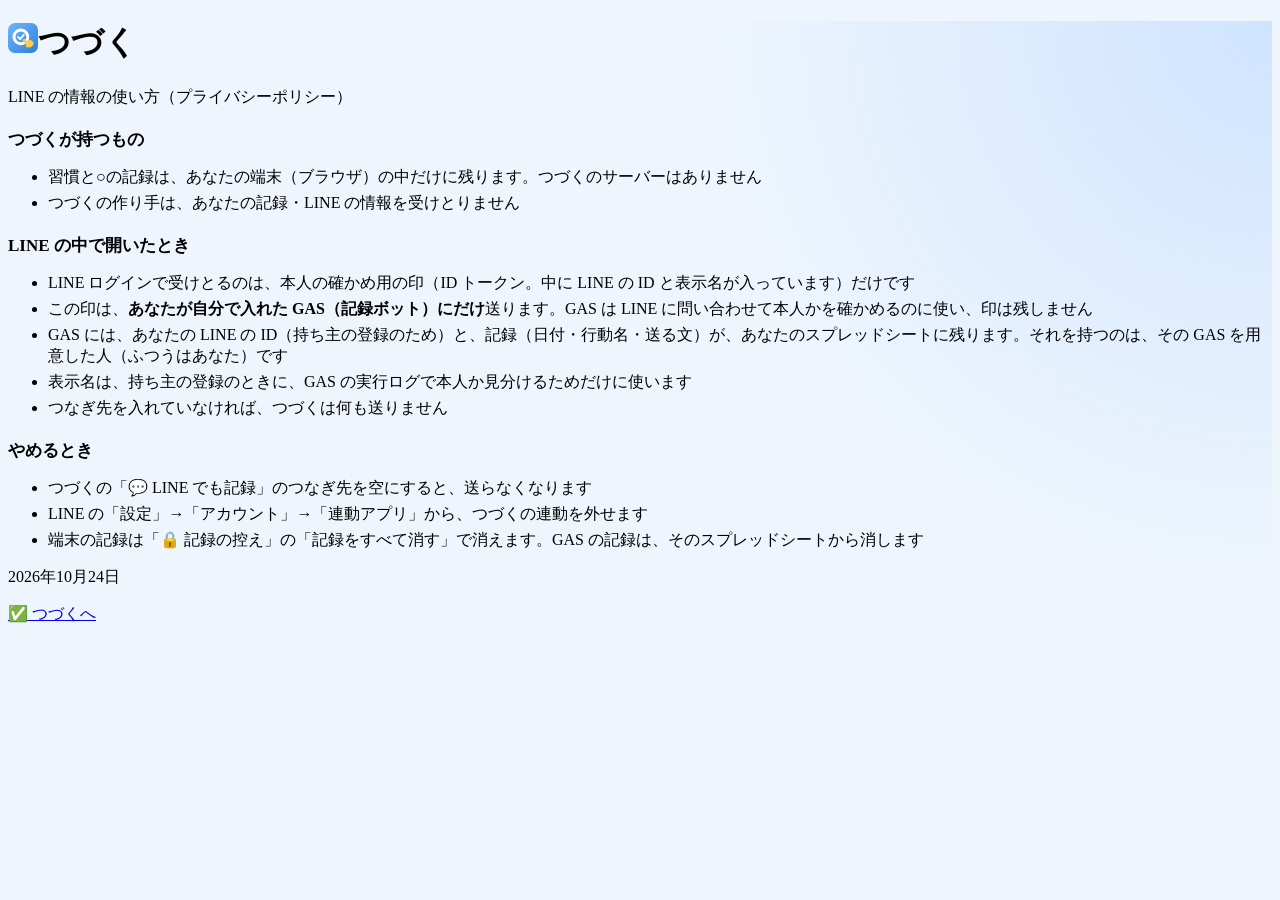
==== privacy.html @ 5b1a9382 "つなぐ GAS を自分で決められるように：LINE の中で開いたとき、「💬 LINE でも記録」に自分の記録ボット（GAS）の URL を入れると、そこに○を記録する（公開のつづくには、だれの URL" ====
<!DOCTYPE html>
<html lang="ja" data-ls-dark="auto">
<head>
<meta charset="UTF-8">
<meta name="viewport" content="width=device-width, initial-scale=1, viewport-fit=cover">
<title>つづく｜LINE の情報の使い方</title>
<link rel="icon" href="icon.svg" type="image/svg+xml">
<link rel="stylesheet" href="https://katsuan.github.io/line-share/shared/ui.css">
<link rel="stylesheet" href="style.css?v=202610242000">
<style>.doc h2 { margin: 1.2em 0 .4em; font-size: 17px; } .doc li { margin: .3em 0; }</style>
</head>
<body>
<main class="ls-page ls-stack doc">
  <header class="ls-brand">
    <h1 class="ls-brand-name"><img class="ls-brand-icon" src="icon.svg" alt="" width="30" height="30">つづく</h1>
  </header>
  <p class="ls-brand-copy">LINE の情報の使い方（プライバシーポリシー）</p>

  <section class="ls-panel">
    <h2>つづくが持つもの</h2>
    <ul>
      <li>習慣と○の記録は、あなたの端末（ブラウザ）の中だけに残ります。つづくのサーバーはありません</li>
      <li>つづくの作り手は、あなたの記録・LINE の情報を受けとりません</li>
    </ul>
    <h2>LINE の中で開いたとき</h2>
    <ul>
      <li>LINE ログインで受けとるのは、本人の確かめ用の印（ID トークン。中に LINE の ID と表示名が入っています）だけです</li>
      <li>この印は、<b>あなたが自分で入れた GAS（記録ボット）にだけ</b>送ります。GAS は LINE に問い合わせて本人かを確かめるのに使い、印は残しません</li>
      <li>GAS には、あなたの LINE の ID（持ち主の登録のため）と、記録（日付・行動名・送る文）が、あなたのスプレッドシートに残ります。それを持つのは、その GAS を用意した人（ふつうはあなた）です</li>
      <li>表示名は、持ち主の登録のときに、GAS の実行ログで本人か見分けるためだけに使います</li>
      <li>つなぎ先を入れていなければ、つづくは何も送りません</li>
    </ul>
    <h2>やめるとき</h2>
    <ul>
      <li>つづくの「💬 LINE でも記録」のつなぎ先を空にすると、送らなくなります</li>
      <li>LINE の「設定」→「アカウント」→「連動アプリ」から、つづくの連動を外せます</li>
      <li>端末の記録は「🔒 記録の控え」の「記録をすべて消す」で消えます。GAS の記録は、そのスプレッドシートから消します</li>
    </ul>
    <p class="ls-hint">2026年10月24日</p>
  </section>
  <p><a class="ls-button is-block" href="./">✅ つづくへ</a></p>
</main>
</body>
</html>
---- style.css ----
/* つづく（TuzuQ）。部品（見出しの行・カード・チップ・入力欄・ボタン・開閉・トースト）は Q キット
 * （https://katsuan.github.io/line-share/shared/ui.css）。ここには、つづくの色と字、つづくにしかない見た目だけを置く */
:root {
  --ls-accent: #2f80d8;
  --ls-accent-strong: #2369b5;
  --ls-accent-soft: #e2efff;
  --ls-accent-ink: #1b5fa8;
  --ls-bg: #eef5fd;
  --ls-surface-sub: #f5f9fe;
  --ls-text: #1f2d3d;
  --ls-subtext: #566578;
  --ls-line: #d6e4f3;
  --ls-line-strong: #bcd3ec;
  --ls-shadow: 0 10px 28px rgba(30, 80, 140, 0.1);
  --ls-font: "M PLUS Rounded 1c", "Hiragino Maru Gothic ProN", system-ui, sans-serif;

  --line-green: #06c755;
  --fire: #f0742b;
  --auto: #ec8a16; /* しょくじの黄色（自動の○） */
}

html { background: var(--ls-bg); }
body {
  background: radial-gradient(circle at top right, #cfe4ff, transparent 40%), var(--ls-bg);
  -webkit-font-smoothing: antialiased;
}
.ls-page { padding-bottom: calc(32px + env(safe-area-inset-bottom)); }
.lead { margin-top: -8px; }
.small { font-size: 12px; }

.today-head { display: flex; align-items: center; justify-content: space-between; gap: 8px; }
.progress { color: var(--ls-subtext); font-size: 14px; font-weight: 800; white-space: nowrap; }
.progress b { color: var(--ls-accent-ink); font-size: 22px; }
.progress.is-all b { color: var(--fire); }

/* 習慣 1つ：上の行（しるし・名前・続いた日数・きょうの○）と、下の行（この1週間の○） */
.habit-list { display: grid; gap: 10px; }
.habit { display: grid; gap: 8px; padding: 10px 10px 10px 12px; border: 1.5px solid var(--ls-line); border-radius: 16px; background: var(--ls-surface, #fff); transition: border-color 0.2s, background 0.2s; }
.habit.is-done { border-color: var(--ls-line-strong); background: var(--ls-surface-sub); }
.habit-top { display: grid; grid-template-columns: auto minmax(0, 1fr) auto auto; align-items: center; gap: 8px; }
.habit-emoji { font-size: 24px; line-height: 1; }
.habit-name { display: grid; min-width: 0; }
.habit-name b { overflow: hidden; font-size: 16px; font-weight: 800; text-overflow: ellipsis; white-space: nowrap; }
.auto-tag { justify-self: start; margin-top: 2px; padding: 1px 7px; border-radius: 999px; background: #fff0d6; color: #b35f00; font-size: 11px; font-weight: 700; }
.habit-streak { color: var(--fire); font-size: 14px; font-weight: 800; white-space: nowrap; }
.habit-streak.is-zero { color: var(--ls-subtext); font-size: 12px; }

/* きょうの○：大きな丸のボタン */
.check { display: grid; place-items: center; width: 48px; height: 48px; padding: 0; border: 2.5px dashed var(--ls-line-strong); border-radius: 50%; background: transparent; color: #fff; font-size: 26px; font-weight: 800; line-height: 1; cursor: pointer; -webkit-tap-highlight-color: transparent; }
.check.is-on { border: 0; background: var(--ls-accent); box-shadow: 0 4px 12px rgba(47, 128, 216, 0.35); }
.check:disabled.is-on { background: var(--auto); box-shadow: 0 4px 12px rgba(236, 138, 22, 0.3); cursor: default; }
.is-pop { animation: pop 0.45s cubic-bezier(0.3, 1.6, 0.6, 1); }
@keyframes pop { 0% { transform: scale(0.6); } 100% { transform: scale(1); } }

/* この1週間：曜日と小さな○ */
.dots { display: grid; grid-template-columns: repeat(7, minmax(0, 1fr)); gap: 4px; }
.dot { display: grid; justify-items: center; gap: 2px; padding: 2px 0; border: 0; background: none; color: var(--ls-subtext); font-size: 11px; font-weight: 700; cursor: pointer; -webkit-tap-highlight-color: transparent; }
.dot i { display: grid; place-items: center; width: 26px; height: 26px; border: 1.5px solid var(--ls-line-strong); border-radius: 50%; color: #fff; font-size: 14px; font-style: normal; font-weight: 800; }
.dot.is-on i { border-color: var(--ls-accent); background: var(--ls-accent); }
.dot.is-auto i { border-color: var(--auto); background: var(--auto); }
.dot.is-today span { color: var(--ls-accent-ink); font-weight: 800; }
.dot:disabled { cursor: default; }
.start-ideas { justify-content: center; }

.send-area { display: grid; gap: 6px; }
.ls-button.line { gap: 4px; border-color: var(--line-green); background: var(--line-green); color: #fff; }
.ls-button.line small { font-size: 12px; opacity: 0.9; }

/* 習慣をふやす・直す */
.emojis { display: grid; grid-template-columns: repeat(auto-fill, minmax(44px, 1fr)); gap: 6px; }
.ls-chip.emoji { min-height: 44px; padding: 0; font-size: 20px; justify-content: center; }
select.ls-input { -webkit-appearance: none; appearance: none; background-image: linear-gradient(45deg, transparent 50%, var(--ls-subtext) 50%), linear-gradient(135deg, var(--ls-subtext) 50%, transparent 50%); background-position: calc(100% - 18px) 50%, calc(100% - 13px) 50%; background-size: 5px 5px; background-repeat: no-repeat; padding-right: 32px; }
.form-actions { display: grid; grid-auto-flow: column; grid-auto-columns: minmax(0, 1fr); gap: 8px; }
.manage-list { display: grid; gap: 6px; }
.manage { display: grid; grid-template-columns: minmax(0, 1fr) auto auto auto; align-items: center; gap: 4px; padding: 4px 4px 4px 10px; border: 1.5px solid var(--ls-line); border-radius: 12px; }
.manage.is-editing { border-color: var(--ls-accent); background: var(--ls-accent-soft); }
.manage .name { overflow: hidden; padding: 6px 0; border: 0; background: none; color: inherit; font-size: 15px; font-weight: 700; text-align: left; text-overflow: ellipsis; white-space: nowrap; cursor: pointer; }
.manage .name small { color: var(--ls-subtext); font-size: 11px; }
.mini { width: 34px; height: 34px; border: 0; border-radius: 50%; background: none; color: var(--ls-subtext); font-size: 15px; cursor: pointer; }
.mini:disabled { opacity: 0.3; cursor: default; }
.mini.del { color: #a39a8f; }
.edit-hint { margin: -2px 0 0; color: var(--ls-subtext); font-size: 12px; text-align: right; }
.sub-title { margin: 6px 0 0; padding-top: 10px; border-top: 1px dashed var(--ls-line); font-size: 14px; font-weight: 800; }
.sub-title:first-child { margin-top: 0; padding-top: 0; border-top: 0; }

/* カレンダー */
.cal-nav { display: grid; grid-template-columns: auto 1fr auto; align-items: center; text-align: center; font-size: 16px; }
.cal-week, .calendar { display: grid; grid-template-columns: repeat(7, minmax(0, 1fr)); gap: 4px; text-align: center; }
.cal-week span { color: var(--ls-subtext); font-size: 11px; font-weight: 700; }
.cal-week .is-sun { color: #d9534f; }
.cal-week .is-sat { color: var(--ls-accent-ink); }
.week-start { display: flex; align-items: center; justify-content: space-between; gap: 8px; }
.cell { aspect-ratio: 1; display: grid; place-items: center; min-width: 0; padding: 0; border: 1.5px solid transparent; border-radius: 50%; background: none; color: var(--ls-text); font-size: 14px; font-weight: 700; cursor: pointer; -webkit-tap-highlight-color: transparent; }
.cell.is-blank { pointer-events: none; }
.cell.is-on { background: var(--ls-accent); color: #fff; }
.cell.is-auto { background: var(--auto); color: #fff; }
.cell.is-today { border-color: var(--ls-accent); }
.cell:disabled:not(.is-auto) { color: var(--ls-line-strong); cursor: default; }
.cal-stats { display: grid; grid-template-columns: repeat(3, minmax(0, 1fr)); gap: 8px; }
.cal-stats > div { display: grid; justify-items: center; gap: 1px; padding: 8px 4px; border-radius: 12px; background: var(--ls-surface-sub); }
.cal-stats .ls-empty { grid-column: 1 / -1; }
.cal-stats span, .cal-stats em { color: var(--ls-subtext); font-size: 11px; font-style: normal; font-weight: 700; }
.cal-stats b { color: var(--ls-accent-ink); font-size: 24px; font-weight: 800; }
.cal-stats b small { font-size: 12px; }

.file-btn { position: relative; overflow: hidden; }
.file-btn input { position: absolute; inset: 0; opacity: 0; cursor: pointer; }
.link { justify-self: start; padding: 4px 0; border: 0; background: none; color: var(--ls-subtext); font-size: 13px; text-decoration: underline; cursor: pointer; }
.link.danger { color: var(--ls-danger, #d9534f); }
.status { min-height: 1.2em; margin: 0; color: var(--ls-accent-ink); font-size: 14px; font-weight: 700; }
.status:empty { display: none; }

@media (prefers-color-scheme: dark) {
  :root[data-ls-dark="auto"] { --ls-accent-ink: #8cc0ff; }
  :root[data-ls-dark="auto"] html, :root[data-ls-dark="auto"] body { background: radial-gradient(circle at top right, rgba(47, 128, 216, 0.18), transparent 40%), var(--ls-bg); }
  :root[data-ls-dark="auto"] .auto-tag { background: rgba(236, 138, 22, 0.2); color: #ffc070; }
  :root[data-ls-dark="auto"] .check { color: #fff; }
}

/* カレンダーでお知らせ */
.remind-time { max-width: 180px; }
.remind-row { grid-template-columns: minmax(0, 1fr) auto; padding: 6px 6px 6px 12px; }
.remind-row .name { overflow: hidden; font-weight: 700; text-overflow: ellipsis; white-space: nowrap; }
.remind-row .ls-chip { text-decoration: none; }

/* カレンダーの予定から開いたとき（?h=）、その習慣を少し光らせる */
.habit.is-focus { border-color: var(--ls-accent); box-shadow: 0 0 0 4px var(--ls-accent-soft); animation: habit-focus 0.9s ease-in-out 2; }
@keyframes habit-focus { 50% { box-shadow: 0 0 0 8px var(--ls-accent-soft); } }
@media (prefers-reduced-motion: reduce) { .habit.is-focus { animation: none; } }
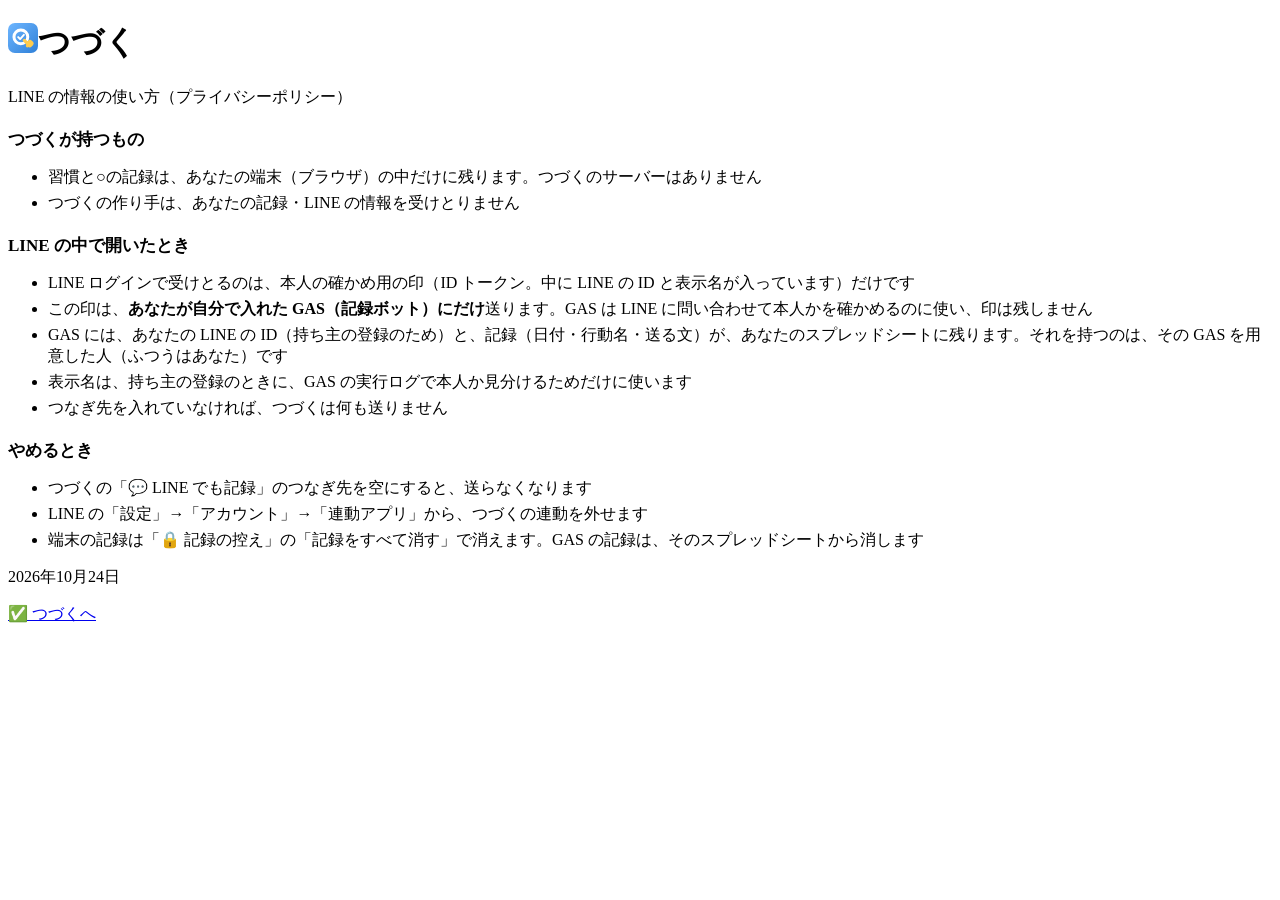
==== commit b8524379: "おくるんのリポジトリ名を oqrn に変えるので、Q キットと公開の仕組みの住所を /oqrn/ に" ====
--- a/privacy.html
+++ b/privacy.html
@@ -5,8 +5,8 @@
 <meta name="viewport" content="width=device-width, initial-scale=1, viewport-fit=cover">
 <title>つづく｜LINE の情報の使い方</title>
 <link rel="icon" href="icon.svg" type="image/svg+xml">
-<link rel="stylesheet" href="https://katsuan.github.io/line-share/shared/ui.css">
-<link rel="stylesheet" href="style.css?v=202610242000">
+<link rel="stylesheet" href="https://katsuan.github.io/oqrn/shared/ui.css?v=202610261000">
+<link rel="stylesheet" href="style.css?v=202611012034">
 <style>.doc h2 { margin: 1.2em 0 .4em; font-size: 17px; } .doc li { margin: .3em 0; }</style>
 </head>
 <body>
--- a/style.css
+++ b/style.css
@@ -1,5 +1,5 @@
-/* つづく（TuzuQ）。部品（見出しの行・カード・チップ・入力欄・ボタン・開閉・トースト）は Q キット
- * （https://katsuan.github.io/line-share/shared/ui.css）。ここには、つづくの色と字、つづくにしかない見た目だけを置く */
+/* つづく（TuZuQ）。部品（見出しの行・カード・チップ・入力欄・ボタン・開閉・トースト）は Q キット
+ * （https://katsuan.github.io/oqrn/shared/ui.css）。ここには、つづくの色と字、つづくにしかない見た目だけを置く */
 :root {
   --ls-accent: #2f80d8;
   --ls-accent-strong: #2369b5;
@@ -14,73 +14,91 @@
   --ls-shadow: 0 10px 28px rgba(30, 80, 140, 0.1);
   --ls-font: "M PLUS Rounded 1c", "Hiragino Maru Gothic ProN", system-ui, sans-serif;
 
-  --line-green: #06c755;
-  --fire: #f0742b;
   --auto: #ec8a16; /* しょくじの黄色（自動の○） */
 }
 
-html { background: var(--ls-bg); }
-body {
-  background: radial-gradient(circle at top right, #cfe4ff, transparent 40%), var(--ls-bg);
-  -webkit-font-smoothing: antialiased;
-}
+/* 背景は平らな1色（--ls-bg。html・body に塗るのは Q キット） */
+body { -webkit-font-smoothing: antialiased; }
 .ls-page { padding-bottom: calc(32px + env(safe-area-inset-bottom)); }
 .lead { margin-top: -8px; }
 .small { font-size: 12px; }
 
 .today-head { display: flex; align-items: center; justify-content: space-between; gap: 8px; }
 .progress { color: var(--ls-subtext); font-size: 14px; font-weight: 800; white-space: nowrap; }
-.progress b { color: var(--ls-accent-ink); font-size: 22px; }
-.progress.is-all b { color: var(--fire); }
+.progress b { color: var(--ls-text); font-size: 20px; }
 
 /* 習慣 1つ：上の行（しるし・名前・続いた日数・きょうの○）と、下の行（この1週間の○） */
-.habit-list { display: grid; gap: 10px; }
-.habit { display: grid; gap: 8px; padding: 10px 10px 10px 12px; border: 1.5px solid var(--ls-line); border-radius: 16px; background: var(--ls-surface, #fff); transition: border-color 0.2s, background 0.2s; }
+.habit-list { display: grid; gap: 8px; }
+.habit { display: grid; gap: 8px; padding: 8px 8px 8px 16px; border: 1.5px solid var(--ls-line); border-radius: 16px; background: var(--ls-surface); transition: border-color 0.2s, background 0.2s; }
 .habit.is-done { border-color: var(--ls-line-strong); background: var(--ls-surface-sub); }
 .habit-top { display: grid; grid-template-columns: auto minmax(0, 1fr) auto auto; align-items: center; gap: 8px; }
 .habit-emoji { font-size: 24px; line-height: 1; }
 .habit-name { display: grid; min-width: 0; }
 .habit-name b { overflow: hidden; font-size: 16px; font-weight: 800; text-overflow: ellipsis; white-space: nowrap; }
-.auto-tag { justify-self: start; margin-top: 2px; padding: 1px 7px; border-radius: 999px; background: #fff0d6; color: #b35f00; font-size: 11px; font-weight: 700; }
-.habit-streak { color: var(--fire); font-size: 14px; font-weight: 800; white-space: nowrap; }
-.habit-streak.is-zero { color: var(--ls-subtext); font-size: 12px; }
-
-/* きょうの○：大きな丸のボタン */
-.check { display: grid; place-items: center; width: 48px; height: 48px; padding: 0; border: 2.5px dashed var(--ls-line-strong); border-radius: 50%; background: transparent; color: #fff; font-size: 26px; font-weight: 800; line-height: 1; cursor: pointer; -webkit-tap-highlight-color: transparent; }
-.check.is-on { border: 0; background: var(--ls-accent); box-shadow: 0 4px 12px rgba(47, 128, 216, 0.35); }
-.check:disabled.is-on { background: var(--auto); box-shadow: 0 4px 12px rgba(236, 138, 22, 0.3); cursor: default; }
-.is-pop { animation: pop 0.45s cubic-bezier(0.3, 1.6, 0.6, 1); }
+.auto-tag { justify-self: start; padding: 0 8px; border-radius: 999px; background: #fff0d6; color: #b35f00; font-size: 11px; font-weight: 700; white-space: nowrap; }
+/* 押すとつないだツールが開くピル。見た目は小さいまま、押せる広さは上下に広げる（C3） */
+.auto-tag.is-link { position: relative; text-decoration: none; cursor: pointer; }
+.auto-tag.is-link::after { content: ""; position: absolute; inset: -12px -6px; }
+.auto-tag.is-link:active { filter: brightness(0.95); }
+.habit-streak { color: var(--ls-text); font-size: 14px; font-weight: 800; white-space: nowrap; }
+.habit-streak.is-zero { color: var(--ls-subtext); font-size: 12px; font-weight: 700; }
+/* くらぶボットで記録した、きょうの合計（時間・距離・充電の％など） */
+.habit-value { color: var(--ls-subtext); font-size: 12px; font-weight: 700; white-space: nowrap; }
+
+/* 「やった」の小さな動き（きょうの丸を押したとき） */
+.is-pop i { animation: pop 0.45s cubic-bezier(0.3, 1.6, 0.6, 1); }
 @keyframes pop { 0% { transform: scale(0.6); } 100% { transform: scale(1); } }
 
 /* この1週間：曜日と小さな○ */
-.dots { display: grid; grid-template-columns: repeat(7, minmax(0, 1fr)); gap: 4px; }
-.dot { display: grid; justify-items: center; gap: 2px; padding: 2px 0; border: 0; background: none; color: var(--ls-subtext); font-size: 11px; font-weight: 700; cursor: pointer; -webkit-tap-highlight-color: transparent; }
-.dot i { display: grid; place-items: center; width: 26px; height: 26px; border: 1.5px solid var(--ls-line-strong); border-radius: 50%; color: #fff; font-size: 14px; font-style: normal; font-weight: 800; }
+/* いちばん右が「きょう」。きょうの列だけ少し広く、丸も大きく（押すのはここ1か所） */
+/* 曜日の行と丸の行をそろえる（subgrid）：曜日と「きょう」は同じ高さ、丸はまん中。下にそろえると、小さい丸の列の上に大きなすき間ができた */
+.dots { display: grid; grid-template-columns: repeat(6, minmax(0, 1fr)) minmax(0, 1.6fr); grid-template-rows: auto auto; align-items: end; column-gap: 4px; row-gap: 4px; }
+.dot { display: grid; grid-row: span 2; grid-template-rows: subgrid; justify-items: center; align-items: center; gap: 4px; padding: 4px 0; border: 0; background: none; color: var(--ls-subtext); font-size: 11px; font-weight: 700; cursor: pointer; -webkit-tap-highlight-color: transparent; }
+.dot i { display: grid; place-items: center; width: 26px; height: 26px; border: 1.5px solid var(--ls-line-strong); border-radius: 50%; color: #fff; }
 .dot.is-on i { border-color: var(--ls-accent); background: var(--ls-accent); }
 .dot.is-auto i { border-color: var(--auto); background: var(--auto); }
-.dot.is-today span { color: var(--ls-accent-ink); font-weight: 800; }
+.dot.is-today span { color: var(--ls-text); font-size: 12px; font-weight: 800; }
+.dot.is-today i { width: 44px; height: 44px; border: 2px solid var(--ls-accent); }
+/* できた日のしるし：Q キットの線アイコン（check）を白で */
+.dot.is-today.is-on i::before, .dot.is-today.is-auto i::before { content: ""; width: 24px; height: 24px; background: currentColor; -webkit-mask: var(--ls-i-check) center / contain no-repeat; mask: var(--ls-i-check) center / contain no-repeat; }
+/* 最初だけの「押してね」：きょうの丸のそばに指 */
+.tap-hint { position: absolute; right: -2px; bottom: -10px; font-size: 24px; pointer-events: none; animation: tap-hint 1.6s ease-in-out infinite; }
+@keyframes tap-hint { 0%, 100% { transform: translate(6px, 8px); opacity: 0.85; } 45% { transform: translate(0, 0) scale(0.92); opacity: 1; } 55% { transform: translate(0, 0) scale(0.92); } }
+.dot:has(.tap-hint) i { animation: tap-ring 1.6s ease-in-out infinite; }
+@keyframes tap-ring { 0%, 40%, 100% { box-shadow: 0 0 0 0 transparent; } 50% { box-shadow: 0 0 0 6px var(--ls-accent-soft); } }
+@media (prefers-reduced-motion: reduce) { .tap-hint, .dot:has(.tap-hint) i, .is-pop i { animation: none; } }
 .dot:disabled { cursor: default; }
-.start-ideas { justify-content: center; }
-
-.send-area { display: grid; gap: 6px; }
-.ls-button.line { gap: 4px; border-color: var(--line-green); background: var(--line-green); color: #fff; }
-.ls-button.line small { font-size: 12px; opacity: 0.9; }
+.start-ideas { justify-content: start; }
+/* 習慣がないとき・しぼりこんで空のとき：文は左そろえ（Q キットの ls-empty は中央なので、つづくでは左に） */
+.habit-list .ls-empty, .cal-stats .ls-empty { justify-items: start; padding: 16px 0; text-align: left; }
+
+.send-area { display: grid; gap: 8px; }
 
 /* 習慣をふやす・直す */
-.emojis { display: grid; grid-template-columns: repeat(auto-fill, minmax(44px, 1fr)); gap: 6px; }
-.ls-chip.emoji { min-height: 44px; padding: 0; font-size: 20px; justify-content: center; }
-select.ls-input { -webkit-appearance: none; appearance: none; background-image: linear-gradient(45deg, transparent 50%, var(--ls-subtext) 50%), linear-gradient(135deg, var(--ls-subtext) 50%, transparent 50%); background-position: calc(100% - 18px) 50%, calc(100% - 13px) 50%; background-size: 5px 5px; background-repeat: no-repeat; padding-right: 32px; }
+/* しるしの選択肢（Q キットの ls-picker の中）：絵文字は6列×3段、カスタムはその下に横いっぱい */
+.emoji-items { display: contents; }
+.emoji-custom { grid-column: 1 / -1; margin-top: 4px; }
+.emoji-custom::placeholder { font-size: 13px; }
+/* 選ぶ欄（select）の下向きの印：2本の斜めの線で描く */
+select.ls-input, .today-sort select { -webkit-appearance: none; appearance: none; background-image: linear-gradient(45deg, transparent 50%, var(--ls-subtext) 50%), linear-gradient(135deg, var(--ls-subtext) 50%, transparent 50%); background-size: 5px 5px; background-repeat: no-repeat; }
+select.ls-input { background-position: calc(100% - 18px) 50%, calc(100% - 13px) 50%; padding-right: 32px; }
 .form-actions { display: grid; grid-auto-flow: column; grid-auto-columns: minmax(0, 1fr); gap: 8px; }
-.manage-list { display: grid; gap: 6px; }
-.manage { display: grid; grid-template-columns: minmax(0, 1fr) auto auto auto; align-items: center; gap: 4px; padding: 4px 4px 4px 10px; border: 1.5px solid var(--ls-line); border-radius: 12px; }
-.manage.is-editing { border-color: var(--ls-accent); background: var(--ls-accent-soft); }
+.manage-list { display: grid; gap: 8px; }
+.manage { display: grid; grid-template-columns: auto minmax(0, 1fr) auto auto auto; align-items: center; gap: 4px; padding: 4px; border: 1.5px solid var(--ls-line); border-radius: 12px; }
+.manage .grip { display: grid; place-items: center; width: 28px; min-height: 40px; color: var(--ls-subtext); font-size: 18px; cursor: grab; touch-action: none; user-select: none; -webkit-user-select: none; }
+.manage.is-dragging { position: relative; z-index: 1; border-color: var(--ls-text); background: var(--ls-surface-sub); }
+.manage.is-dragging .grip { cursor: grabbing; }
+.manage.is-editing { border-color: var(--ls-text); background: var(--ls-surface-sub); }
 .manage .name { overflow: hidden; padding: 6px 0; border: 0; background: none; color: inherit; font-size: 15px; font-weight: 700; text-align: left; text-overflow: ellipsis; white-space: nowrap; cursor: pointer; }
 .manage .name small { color: var(--ls-subtext); font-size: 11px; }
-.mini { width: 34px; height: 34px; border: 0; border-radius: 50%; background: none; color: var(--ls-subtext); font-size: 15px; cursor: pointer; }
+/* 見た目は 34px の丸のまま、押せる広さは 44px に（C3） */
+.mini { position: relative; width: 34px; height: 34px; border: 0; border-radius: 50%; background: none; color: var(--ls-subtext); font-size: 15px; cursor: pointer; }
+.mini::after { content: ""; position: absolute; inset: -5px; }
 .mini:disabled { opacity: 0.3; cursor: default; }
-.mini.del { color: #a39a8f; }
-.edit-hint { margin: -2px 0 0; color: var(--ls-subtext); font-size: 12px; text-align: right; }
-.sub-title { margin: 6px 0 0; padding-top: 10px; border-top: 1px dashed var(--ls-line); font-size: 14px; font-weight: 800; }
+.mini .ls-icon { width: 20px; height: 20px; vertical-align: middle; }
+.mini .ls-icon.is-up { transform: rotate(180deg); } /* 上へ：キットに上向きがないので、下向きをまわす */
+.edit-hint { margin: 0; color: var(--ls-subtext); font-size: 12px; }
+.sub-title { margin: 8px 0 0; padding-top: 16px; border-top: 1px solid var(--ls-line); font-size: 14px; font-weight: 800; }
 .sub-title:first-child { margin-top: 0; padding-top: 0; border-top: 0; }
 
 /* カレンダー */
@@ -95,31 +113,36 @@
 .cell.is-on { background: var(--ls-accent); color: #fff; }
 .cell.is-auto { background: var(--auto); color: #fff; }
 .cell.is-today { border-color: var(--ls-accent); }
+/* 「すべて」：できた習慣の数で濃さを変える（4＝全部） */
+.cell.lv-1 { background: color-mix(in srgb, var(--ls-accent) 22%, transparent); }
+.cell.lv-2 { background: color-mix(in srgb, var(--ls-accent) 45%, transparent); }
+.cell.lv-3 { background: color-mix(in srgb, var(--ls-accent) 70%, transparent); color: #fff; }
+.cell.lv-4 { background: var(--ls-accent); color: #fff; }
 .cell:disabled:not(.is-auto) { color: var(--ls-line-strong); cursor: default; }
 .cal-stats { display: grid; grid-template-columns: repeat(3, minmax(0, 1fr)); gap: 8px; }
-.cal-stats > div { display: grid; justify-items: center; gap: 1px; padding: 8px 4px; border-radius: 12px; background: var(--ls-surface-sub); }
+.cal-stats > div { display: grid; justify-items: start; gap: 4px; padding: 8px; border-radius: 8px; background: var(--ls-surface-sub); }
 .cal-stats .ls-empty { grid-column: 1 / -1; }
 .cal-stats span, .cal-stats em { color: var(--ls-subtext); font-size: 11px; font-style: normal; font-weight: 700; }
-.cal-stats b { color: var(--ls-accent-ink); font-size: 24px; font-weight: 800; }
+.cal-stats b { color: var(--ls-text); font-size: 20px; font-weight: 800; }
 .cal-stats b small { font-size: 12px; }
 
 .file-btn { position: relative; overflow: hidden; }
 .file-btn input { position: absolute; inset: 0; opacity: 0; cursor: pointer; }
-.link { justify-self: start; padding: 4px 0; border: 0; background: none; color: var(--ls-subtext); font-size: 13px; text-decoration: underline; cursor: pointer; }
-.link.danger { color: var(--ls-danger, #d9534f); }
-.status { min-height: 1.2em; margin: 0; color: var(--ls-accent-ink); font-size: 14px; font-weight: 700; }
+/* 文字だけのボタン（「すべて消す」など）：見た目はそのまま、押せる所を上下に広げる（44px めやす） */
+.link { position: relative; justify-self: start; padding: 4px 0; border: 0; background: none; color: var(--ls-subtext); font-size: 13px; text-decoration: underline; cursor: pointer; }
+.link::after { content: ""; position: absolute; inset: -6px -4px; }
+.link.danger { color: var(--ls-danger); }
+.status { min-height: 1.2em; margin: 0; color: var(--ls-text); font-size: 14px; font-weight: 700; }
 .status:empty { display: none; }
 
 @media (prefers-color-scheme: dark) {
   :root[data-ls-dark="auto"] { --ls-accent-ink: #8cc0ff; }
-  :root[data-ls-dark="auto"] html, :root[data-ls-dark="auto"] body { background: radial-gradient(circle at top right, rgba(47, 128, 216, 0.18), transparent 40%), var(--ls-bg); }
   :root[data-ls-dark="auto"] .auto-tag { background: rgba(236, 138, 22, 0.2); color: #ffc070; }
-  :root[data-ls-dark="auto"] .check { color: #fff; }
 }
 
 /* カレンダーでお知らせ */
 .remind-time { max-width: 180px; }
-.remind-row { grid-template-columns: minmax(0, 1fr) auto; padding: 6px 6px 6px 12px; }
+.remind-row { grid-template-columns: minmax(0, 1fr) auto; padding: 8px 8px 8px 16px; }
 .remind-row .name { overflow: hidden; font-weight: 700; text-overflow: ellipsis; white-space: nowrap; }
 .remind-row .ls-chip { text-decoration: none; }
 
@@ -127,3 +150,84 @@
 .habit.is-focus { border-color: var(--ls-accent); box-shadow: 0 0 0 4px var(--ls-accent-soft); animation: habit-focus 0.9s ease-in-out 2; }
 @keyframes habit-focus { 50% { box-shadow: 0 0 0 8px var(--ls-accent-soft); } }
 @media (prefers-reduced-motion: reduce) { .habit.is-focus { animation: none; } }
+
+/* ---- LINE で使う：4コマ（LINE の画面に似せた絵。暗い表示でも明るいまま） ---- */
+.line-guide { display: grid; grid-auto-flow: column; grid-auto-columns: minmax(200px, 72%); gap: 16px; overflow-x: auto; scroll-snap-type: x mandatory; padding: 4px 4px 8px; -webkit-overflow-scrolling: touch; }
+.lg-panel { margin: 0; scroll-snap-align: start; display: grid; gap: 8px; align-content: start; }
+.lg-panel figcaption { color: var(--ls-subtext); font-size: 13px; line-height: 1.5; }
+.lg-panel figcaption b { display: block; color: var(--ls-text); font-size: 14px; }
+.lg-phone { overflow: hidden; height: 230px; border: 2px solid #c9d2df; border-radius: 22px; background: #fff; color: #1b2540; font-size: 12px; line-height: 1.45; }
+.lg-top { padding: 8px 12px; background: #fff; border-bottom: 1px solid #e3e8f1; font-weight: 700; font-size: 12px; }
+.lg-talk { position: relative; display: grid; gap: 8px; align-content: start; height: 100%; padding: 10px; background: #8cabd9; }
+.lg-msg { justify-self: start; max-width: 88%; padding: 8px 10px; border-radius: 14px; background: #fff; }
+.lg-msg.is-me { justify-self: end; background: #8de055; }
+.lg-tap { position: absolute; right: 30px; top: 66px; font-size: 22px; }
+.lg-app { display: grid; gap: 6px; padding: 10px; background: #f4f8fd; height: 100%; align-content: start; }
+.lg-row { display: flex; align-items: center; justify-content: space-between; padding: 6px 8px; border-radius: 10px; background: #fff; }
+.lg-row i { display: grid; place-items: center; width: 22px; height: 22px; border: 2px dashed #b9c6d8; border-radius: 50%; font-style: normal; font-size: 12px; color: transparent; }
+.lg-row i.is-done { border: 0; background: var(--auto); color: #fff; }
+.lg-row i.is-pop { border: 0; background: #2f80d8; color: #fff; }
+.lg-toast { justify-self: center; margin-top: 6px; padding: 6px 10px; border-radius: 999px; background: #1b2540; color: #fff; font-size: 11px; }
+.lg-card { justify-self: start; width: 88%; overflow: hidden; border-radius: 14px; background: #fff; }
+.lg-card-head { padding: 6px 10px; background: #2f80d8; color: #fff; font-weight: 700; }
+.lg-card-body { padding: 8px 10px; }
+.lg-card-body b { display: block; font-size: 14px; }
+.lg-card-btn { padding: 7px; border-top: 1px solid #e3e8f1; color: #2f80d8; font-weight: 700; text-align: center; }
+
+/* 記録の置き場所の注意（ブラウザごと・端末ごとに別々） */
+.where-note { margin: 8px 0 0; padding: 8px 16px; border-radius: 8px; background: var(--ls-surface-sub); color: var(--ls-subtext); font-size: 13px; line-height: 1.55; }
+.where-note b { color: var(--ls-text); }
+
+/* ○の色の見本 */
+.dot-legend { margin: 8px 0 0; color: var(--ls-subtext); font-size: 12px; line-height: 1.7; }
+.dot-legend .lg-own { color: var(--ls-accent); }
+.dot-legend .lg-auto { color: var(--auto); }
+.line-guide-close { min-height: 44px; padding: 0 8px; border: 0; background: none; color: var(--ls-subtext); font-size: 13px; font-weight: 700; cursor: pointer; }
+
+/* LINE 版で、くらぶボットにまだ送っていない○があるときの1行（小さく） */
+.send-wait { margin: 8px 0 0; color: var(--ls-text); font-size: 12px; font-weight: 700; line-height: 1.6; }
+
+/* LINE 版でログインしていないとき：見出しの右のアイコンの下に「この端末に保存中」（見出しの高さは変えない） */
+.ls-brand { position: relative; }
+.local-chip { position: absolute; top: 100%; right: -4px; z-index: 1; margin-top: -4px; padding: 0 8px; border-radius: 999px; background: var(--ls-surface-sub); color: var(--ls-subtext); font-size: 11px; font-weight: 700; line-height: 1.6; white-space: nowrap; pointer-events: none; }
+
+/* 前の日の長押し：押しつづけると丸が満ちていく（--hold の長さで） */
+.dot, .cell { position: relative; -webkit-touch-callout: none; -webkit-user-select: none; user-select: none; touch-action: manipulation; }
+.dot.is-holding::after, .cell.is-holding::after { content: ""; position: absolute; inset: 0; margin: auto; width: 34px; height: 34px; border-radius: 50%; background: color-mix(in srgb, var(--ls-accent) 35%, transparent); transform: scale(0.2); animation: hold-fill var(--hold, 800ms) linear forwards; pointer-events: none; }
+@keyframes hold-fill { to { transform: scale(1.15); } }
+@media (prefers-reduced-motion: reduce) { .dot.is-holding::after, .cell.is-holding::after { animation: none; transform: scale(1); } }
+
+/* 日本語の折り返し：行頭に「。」「ー」などが来ないように（line-break: strict）
+ * - text-wrap: pretty は Safari で段落ぜんぶを早めに折り、右に余白ができるので使わない
+ * - 文節で折る（word-break: auto-phrase）も右に大きな余白ができるので、説明の文には使わない */
+p, li, figcaption, small, .ls-hint, .ls-empty, .ls-tip li { line-break: strict; }
+/* 切れると読みにくいひとかたまり（色の見本など）は、まとめて次の行へ */
+.nobr { display: inline-block; }
+
+/* 札（しょくじ連動 ›・ボット連動）は1行に並べる */
+.habit-tags { display: flex; flex-wrap: wrap; grid-column: 2 / 4; gap: 4px; align-items: center; min-width: 0; }
+.habit-top:has(.habit-tags) { row-gap: 4px; }
+.habit-top:has(.habit-tags) .habit-emoji { grid-row: span 2; }
+/* いまの習慣：つないだツール・送る文は、名前の下の短い1行に */
+.manage .name .manage-sub { display: block; margin-top: 4px; overflow: hidden; color: var(--ls-subtext); font-size: 12px; font-weight: 700; white-space: nowrap; text-overflow: ellipsis; }
+
+/* きょうの○の並べ方・しぼりこみ */
+.today-tools { display: flex; flex-wrap: wrap; align-items: center; justify-content: space-between; gap: 8px; margin: 0 0 8px; }
+.today-filter { gap: 4px; }
+/* えらんでいるものは、色ではなく濃さで（濃い字の色で塗る） */
+.today-filter .ls-chip[aria-pressed="true"] { border-color: var(--ls-text); background: var(--ls-text); color: var(--ls-surface); }
+.today-sort select { background-position: calc(100% - 16px) 50%, calc(100% - 11px) 50%; min-height: 40px; padding: 4px 32px 4px 16px; border: 1.5px solid var(--ls-line); border-radius: 999px; background-color: var(--ls-surface); color: inherit; font-size: 16px; font-weight: 700; }
+.line-merit { display: grid; gap: 4px; margin: 0 0 8px; padding-left: 0; list-style: none; }
+
+/* 記録ボットのいまの設定（見るだけ） */
+.status-box { display: grid; gap: 8px; margin-bottom: 8px; }
+.status-list { display: grid; gap: 8px; }
+.status-sec { padding: 8px 16px; border: 1.5px solid var(--ls-line); border-radius: 8px; }
+.status-sec b { display: block; margin-bottom: 4px; font-size: 14px; }
+.status-sec p { margin: 0; color: var(--ls-subtext); font-size: 13px; line-height: 1.6; overflow-wrap: anywhere; }
+
+/* キーボードで動かしているときの枠（Q キットの部品と同じ。指やマウスで押したときは出ない。入力欄は欄の色で見える） */
+:where(button, a[href], summary, [tabindex]):focus-visible { outline: 2px solid var(--ls-text); outline-offset: 2px; }
+
+/* 設定の「控えを書き出す」「控えを読みこむ」：せまい幅でボタンの字が2行にならないよう、たてに並べる */
+#settings .form-actions { grid-auto-flow: row; }
